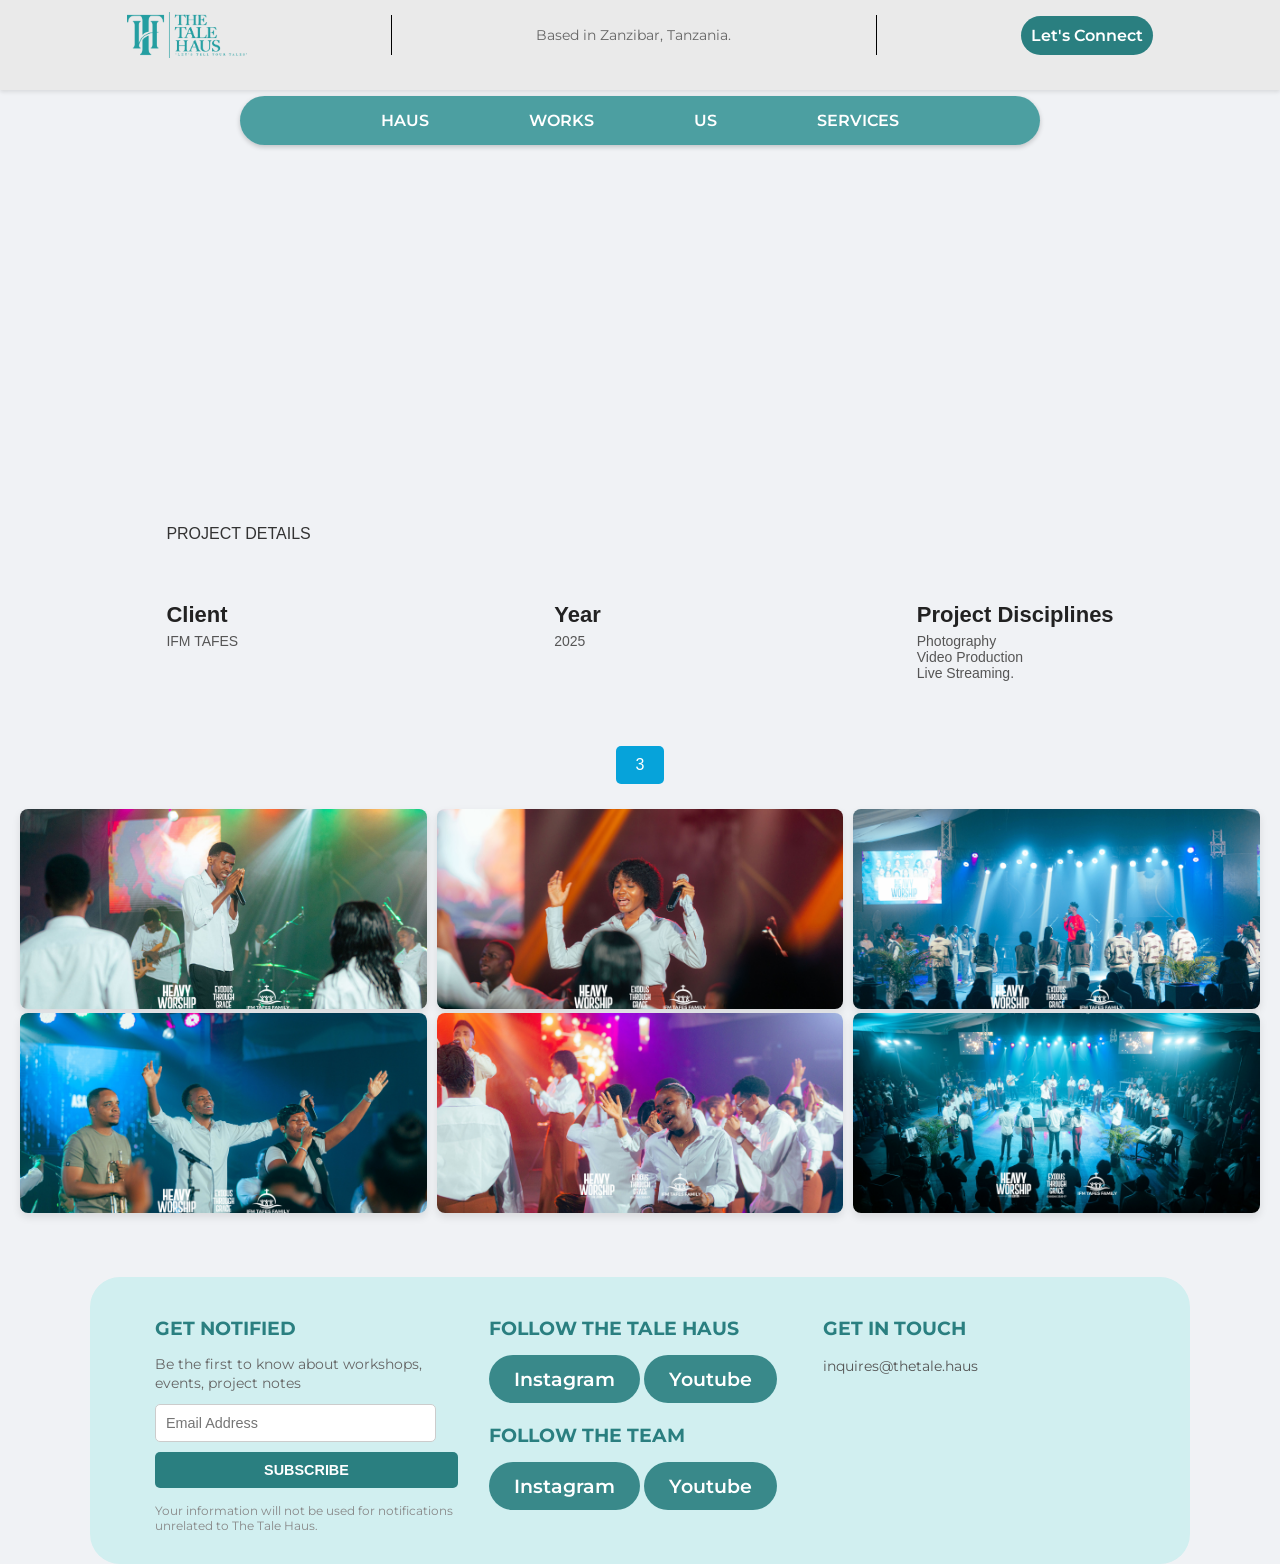
==== ViewProject.html @ adc63288 "Add files via upload" ====
<!DOCTYPE html>
<html lang="en">
<head>
  <meta charset="UTF-8" />
  <meta name="viewport" content="width=device-width, initial-scale=1.0"/>
  <title>Media Showcase Page</title>
  <style>
    * {
      box-sizing: border-box;
    }

    body {
      margin: 0;
      font-family: Arial, sans-serif;
      background: #f4f4f4;
    }

    /* Back button */
  .info:hover {
  background: #2196F3;
  color: white;
}

    /* Video Section */
    .video-section {
      max-width: 1000px;
      margin: 40px auto;
      display: flex;
      flex-direction: column;
      gap: 20px;
      padding: 0 20px;
    }

    .video-wrapper iframe {
      width: 100%;
      height: 315px;
      border: none;
      border-radius: 10px;
    }

    /* Gallery Control Buttons */
    .controls {
      text-align: center;
      margin: 40px 0 20px;
    }

    .controls button {
      background-color: #06A3DA;
      color: white;
      border: none;
      padding: 10px 20px;
      margin: 5px;
      font-size: 16px;
      cursor: pointer;
      border-radius: 5px;
    }

    .controls button:hover {
      background-color: #0482b0;
    }

    /* Gallery */
    .row {
      display: flex;
      flex-wrap: wrap;
      gap: 10px;
      padding: 0 20px 40px;
    }

    .column {
      flex: 25%;
      transition: all 0.5s ease;
    }

    .column img {
      width: 100%;
      height: 200px;
      object-fit: cover;
      border-radius: 8px;
      cursor: pointer;
      box-shadow: 0 4px 8px rgba(0,0,0,0.1);
      transition: transform 0.3s;
    }

    .column img:hover {
      transform: scale(1.03);
    }

    @media (max-width: 768px) {
      .column {
        flex: 50%;
      }
    }

    @media (max-width: 480px) {
      .column {
        flex: 100%;
      }
    }

    /* Lightbox */
    .lightbox {
      display: none;
      position: fixed;
      z-index: 1000;
      left: 0;
      top: 0;
      width: 100%;
      height: 100%;
      background-color: rgba(0, 0, 0, 0.9);
      justify-content: center;
      align-items: center;
    }

    .lightbox img {
      max-width: 90%;
      max-height: 80%;
      border-radius: 10px;
    }

    .lightbox .close {
      position: absolute;
      top: 30px;
      right: 50px;
      font-size: 40px;
      color: white;
      cursor: pointer;
      font-weight: bold;
    }
  </style>
</head>
<body>


</body>
</html>






<!DOCTYPE html>
<html lang="en">
<head>
    <meta charset="UTF-8">
    <meta name="viewport" content="width=device-width, initial-scale=1.0">
    <title>The Tale Haus</title>
    <link href="https://fonts.googleapis.com/css2?family=Poppins&display=swap" rel="stylesheet">
    <link href="https://fonts.googleapis.com/css2?family=Montserrat:wght@400;600;700&display=swap" rel="stylesheet">
    <link rel="stylesheet" href="https://cdnjs.cloudflare.com/ajax/libs/font-awesome/6.0.0-beta3/css/all.min.css">
    <style>
        /* Start: General Body Styles */
        body {
            font-family: 'Montserrat', sans-serif;
            margin: 0;
            background-color: #f0f2f5;
            color: #333;
        }
        /* End: General Body Styles */


        /* Start: Header Section Styles */
        .header {
            display: flex;
            justify-content: space-between;
            align-items: center;
            padding: 15px 6%;
            background-color: #EAEAEA;
            box-shadow: 0 2px 4px rgba(0, 0, 0, 0.1);
            position: relative; /* For menu icon positioning */
            height: 90px;
        }

        .divider {
            height: 40px; /* adjust as needed */
            width: 1px;
            background-color: black;
            margin: 30px 30px;
            padding: 0px;
            margin-bottom: 50px;
        }

        .header-left {
            display: flex;
            align-items: center;
        }

        .logo img { /* Styles for the logo image */
            height: auto;
            width: 170px;
            display: block; /* Helps remove unwanted space below the image */
            padding-left: 50px;
            margin-bottom: 20px;
        }
        /* End: Header Section Styles */

        /* Start: Header Center Info Styles */
        .header-center-info {
            text-align: center;
            font-size: 14px;
            color: #666;
            margin-bottom: 20px;
        }
        /* End: Header Center Info Styles */

        /* Start: Contact Button Styles */
        .contact-button {
            background-color: #2a7f80;
            color: #fff;
            padding: 10px 10px;
            border-radius: 20px;
            text-decoration: none;
            font-weight: 600;
            transition: background-color 0.3s ease;
            margin-bottom: 20px;
            margin-right: 50px;
        }

        .contact-button:hover {
            background-color: #216a6b;
        }
        /* End: Contact Button Styles */

        /* Start: Hamburger Menu Icon Styles */
        .menu-toggle {
            display: none; /* Hidden by default (desktop) */
            font-size: 28px;
            color: #333;
            cursor: pointer;
            position: absolute; /* Position to the top right of the header */
            right: 8%;
            top: 50%;
            transform: translateY(-50%);
            z-index: 21; /* Ensure it's above the navbar toggle */
        }
        /* End: Hamburger Menu Icon Styles */

        /* Start: Main Content Wrapper Styles */
        .main-content {
            padding: 0px 10%;
        }
        /* End: Main Content Wrapper Styles */

        /* Start: Hero Section Styles */
        .hero-section {
            background-image: url('img/TheTaleHaus-6553 copy.JPG');
            background-size: cover;
            background-position: center;
            border-radius: 40px;
            overflow: hidden;
            position: relative;
            margin-bottom: 10px;
            box-shadow: 0 4px 8px rgba(0, 0, 0, 0.1);
            min-height: 75vh;
            display: flex;
            align-items: center;
            justify-content: center;
        }

        .hero-overlay {
            background-color: rgba(0, 0, 0, 0.6);
            padding: 40px;
            color: #fff;
            text-align: center;
            width: 100%;
            min-height: 90vh;
            display: flex;
            flex-direction: column;
            justify-content: center;
            align-items: center;
            box-sizing: border-box;
        }

   /* Start: Hero Content Styles */
        .hero-content {
            width: 100%;
            max-width: 900px;
            
        }

        .hero-content h1 {
            font-size: 4em;
            margin-bottom: 20px;
            line-height: 0.9;
            text-transform: uppercase;
            letter-spacing: 2px;
            font-weight: 350;
            font-family: Austena;
        }

        .hero-content p {
            font-size: 1.1em;
            line-height: 1.6;
            margin-bottom: 30px;
            max-width: 700px;
            margin-left: auto;
            margin-right: auto;
            font-family: Montserrat;
        }

        .hero-button {
            background-color: #2a7f80;
            color: #fff;
            padding: 15px 30px;
            border-radius: 30px;
            text-decoration: none;
            font-weight: 600;
            font-size: 1.1em;
            transition: background-color 0.3s ease;
        }

        .hero-button:hover {
            background-color: #216a6b;
        }
        /* End: Hero Content Styles */
        /* End: Hero Section Styles */

        /* Start: Navbar Styles */
        .navbar {
            background-color: rgba(6, 124, 126, 0.7);
            padding: 15px 0;
            border-radius: 30px;
            position: absolute;
            top: 96px;
            left: 50%;
            transform: translateX(-50%);
            width: 90%;
            max-width: 800px;
            box-shadow: 0 2px 5px rgba(0, 0, 0, 0.2);
            z-index: 20;
            backdrop-filter: blur(3px);
            -webkit-backdrop-filter: blur(3px); /* for Safari support */
            transition: top 0.4s ease-in-out, background-color 0.4s ease-in-out; /* Ongeza hii kwa ajili ya mabadiliko laini */
        }
        
        /* CLASS MPYA KWA AJILI YA NAVBAR ILIYOKWAMA JUU */
        .navbar-fixed {
            position: fixed;
            top: 15px; /* Umbali kutoka juu ya skrini */
            background-color: rgba(6, 124, 126, 0.9);
            backdrop-filter: blur(10px);
            -webkit-backdrop-filter: blur(10px);
        }

        .navbar ul {
            list-style: none;
            padding: 0;
            margin: 0;
            display: flex;
            justify-content: center;
        }

        .navbar ul li {
            margin: 0 20px;
        }

        .navbar ul li a {
            color: #fff;
            text-decoration: none;
            font-weight: 600;
            font-size: 16px;
            padding: 30px 30px;
            transition: color 0.3s ease;
            position: relative;
        }

        .navbar ul li a:hover {
            color: #d1eff0;
        }
        /* End: Navbar Styles */



        /* Start: Latest Project Section Styles */
        .latest-project-section {
            padding: 20px 8%;
            text-align: left;
            margin-left: 27px;
            margin-right: 27px;
        }

        .project-banner-container {
            display: flex; /* Changed to flex to align content */
            flex-direction: column; /* Stack text and button vertically */
            align-items: center; /* Center horizontally */
            justify-content: center; /* Center vertically */
            height: 200px;
            border-radius: 30px;
            overflow: hidden;
            position: relative;
            color: #fff;
            background-image: url('img/TheTaleHaus-19.JPG');
            background-size: cover;
            background-position: center;
            background-repeat: no-repeat;
            text-align: center; /* Center text within the banner */
        }

        .project-banner-content {
            position: relative;
            z-index: 2;
            height: 100%;
            display: flex;
            flex-direction: column; /* Adjusted to column for stacked text and button */
            justify-content: center;
            align-items: center;
            padding: 20px; /* Added padding for content */
            box-sizing: border-box;
            text-align: center;
        }

        .project-banner-text {
            font-size: 2em;
            line-height: 1.2;
            color: #121010;

            margin-bottom: 10px; /* Space between text and button */
        }

        .project-banner-text h2 {
            margin: 0;
            font-size: 0.9em; /* Adjusted font size for "LATEST PROJECT" */
            color: #2a7f80;
        }

        .project-banner-text p {
            margin: 5px 0 0;
            font-size: 0.4em; /* Adjusted font size for description */
            color: #2a7f80;
        }

        .view-button-container {
            position: relative; /* Changed to relative for flow within flexbox */
        }

        .view-button {
            background-color: rgba(42, 127, 128, 0.9);
            color: #fff;
            padding: 12px 25px;
            border-radius: 25px;
            text-decoration: none;
            font-weight: 600;
            font-size: 1.2em;
            transition: background-color 0.3s ease, transform 0.3s ease;
            white-space: nowrap;
            cursor: pointer;
            display: inline-block;
        }

        .view-button:hover {
            background-color: #216a6b;
            transform: scale(1.05);
        }
        /* End: Latest Project Section Styles */

        /* Start: Responsive Adjustments */
        @media (max-width: 1024px) {
            .navbar {
                width: 95%;
            }

            .hero-content h1 {
                font-size: 3em;
            }

            .hero-section {
                height: 400px;
            }

            .project-banner-text {
                font-size: 1.8em;
            }
        }

        @media (max-width: 768px) {
            .header {
                flex-direction: column;
                align-items: center;
                padding-right: 2%; /* Adjust padding for menu icon */
            }

            .header-center-info {
                order: 2;
                margin-bottom: 10px;
            }

            .contact-button {
                order: 3;
            }
            .logo {
                order: 1;
            }
            .logo img { /* Responsive adjustment for logo image */
                height: 40px; /* Smaller logo on mobile */
            }

            /* Show hamburger menu */
            .menu-toggle {
                display: block;
            }

            .navbar {
                /* Hide navbar by default on mobile */
                display: none;
                flex-direction: column;
                position: fixed; /* Keep navbar above everything */
                top: 0;
                left: 0;
                width: 100%;
                height: 100%;
                background-color: rgba(42, 127, 128, 0.95); /* Full overlay */
                border-radius: 0;
                padding: 100px 0 20px 0; /* Top padding to clear header */
                justify-content: flex-start;
                align-items: center;
                transition: transform 0.3s ease-in-out;
                transform: translateX(100%); /* Hide off-screen */
                box-shadow: none;
                overflow-y: auto; /* Scrollable if content is long */
                max-width: none; /* Remove max-width */
            }

            .navbar.open {
                transform: translateX(0); /* Show navbar */
                display: flex; /* Ensure it's displayed as flexbox */
            }

            .navbar ul {
                flex-direction: column;
                width: 100%;
                text-align: center;
            }

            .navbar ul li {
                margin: 15px 0;
            }

            .navbar ul li a {
                font-size: 24px;
                padding: 10px 0;
                display: block; /* Make link a block element to take full width */
            }

            .hero-content h1 {
                font-size: 2.5em;
            }

            .hero-content p {
                font-size: 1em;
            }

            .hero-button {
                display: none;
            }

            .hero-section {
                height: 350px;
            }

            .project-banner-container {
                height: 250px;
            }

            .project-banner-content {
                flex-direction: column;
                justify-content: center;
                align-items: center;
            }

            .view-button {
                font-size: 1em;
                padding: 10px 20px;
            }

            .project-banner-text {
                font-size: 1.5em; /* Adjusted for smaller screens */
            }
        }

        @media (max-width: 768px) {
            .header {
                flex-direction: column;
                text-align: center;
                height: auto;
                padding: 15px 20px;
        }

            .logo img {
                padding-left: 0;
                margin-bottom: 10px;
                width: 140px; /* Punguza ukubwa kwenye simu */
        }

            .divider {
               display: none; /* Optional: ficha divider kwenye simu */
        }
        }

            .hero-content h1 {
                font-size: 2em;
            }

            .hero-button {
                padding: 10px 20px;
                font-size: 1em;
            }

            .hero-section {
                height: 300px;
            }

            .project-banner-container {
                height: 200px;
            }

            .project-banner-text {
                font-size: 1.2em; /* Further adjusted for smaller screens */
            }

            .project-banner-text h2 {
                font-size: 1.2em;
            }

            .project-banner-text p {
                font-size: 0.8em;
            }
        /* End: Responsive Adjustments */

        /* Start: Project Index Section Styles */
        .project-index-section {
            padding: 40px 5%;
            text-align: left;
            background-color: #fff;
            border-radius: 50px;
            margin-top: 30px;
        }

            .project-index-text {
            font-size: 0.9em;
            line-height: 1.2;
            color: #121010;
            margin-bottom: 10px; /* Space between text and button */
            margin-left: 70px;
        }

        .project-index-text h2 {
            margin: 0;
            font-size: 0.9em; /* Adjusted font size for "LATEST PROJECT" */
            color: #2a7f80;
        }

        .project-index-text p {
            margin: 5px 0 0;
            font-size: 0.4em; /* Adjusted font size for description */
            color: #2a7f80;
        }

        .project-index-section h2 {
            font-size: 2em;
            margin-bottom: 10px;
            color: #2a7f80;
        }

        .project-index-section p {
            font-size: 1em;
            color: #2a7f80;
            margin-bottom: 0px;
        }

        .project-table {
            width: 100%;
            max-width: 790px;
            margin: 0 auto;
            border-bottom: 1px solid #ddd;
        }

        .table-header {
            display: grid;
            grid-template-columns: 1fr 3fr;
            padding: 10px 0;
            color: #2a7f80;
            font-weight: 600;
            border-bottom: 2px solid #ddd;
            text-align: left;
        }

        .table-header span:first-child {
            padding-left: 10px;
        }

        .table-row {
            display: grid;
            grid-template-columns: 1fr 3fr;
            padding: 15px 0;
            border-top: 1px solid #eee;
            align-items: center;
        }

        .table-row > div {
            height: 30px;
            background-color: #80cbc4;
            border-radius: 5px;
        }

        .table-row > div:first-child {
            width: 40px;
            margin-left: 10px;
        }

        .view-all-projects-button-wrapper {
            width: 100%;
            text-align: center;
            margin-top: 30px;
        }

        .view-all-button {
            display: inline-block;
            background-color: #fff;
            color: #2a7f80;
            padding: 10px 25px;
            border: 2px solid #2a7f80;
            border-radius: 5px;
            text-decoration: none;
            font-weight: 600;
            transition: background-color 0.3s ease, color 0.3s ease;
        }

        .view-all-button:hover {
            background-color: #2a7f80;
            color: #fff;
        }

        @media (max-width: 600px) {
            .table-header {
                grid-template-columns: 1fr;
                text-align: center;
            }
            .table-header span:first-child {
                padding-left: 0;
            }
            .table-header span {
                display: block;
                padding: 5px 0;
            }
            .table-row {
                grid-template-columns: 1fr;
                text-align: center;
            }
            .table-row > div:first-child {
                width: 50%;
                max-width: 80px;
                margin: 10px auto;
            }
            .table-row > div:nth-child(2) {
                width: 80%;
                margin: 10px auto;
            }
        }
        /* End: Project Index Section Styles */

        /* Start: Services Section Styles */
        .services-section {
            padding: 10px 5%;
            text-align: center;
            background-color: #f0f2f5;
            margin-top: 0px;
        }

        .services-section text {
            font-size: 0.9em;
            line-height: 1.2;
            color: #121010;
            text-shadow: 2px 2px 5px rgba(0, 0, 0, 0.7);
            margin-bottom: 10px; /* Space between text and button */
            margin-left: 70px;
        }

        .services-section h2 {
            margin: 0;
            font-size: 1.6em; /* Adjusted font size for "LATEST PROJECT" */
            color: #2a7f80;
            text-align: left;
        }

        .services-section p {
            margin: 5px 0 0;
            font-size: 0.9em; /* Adjusted font size for description */
            color: #2a7f80;
            text-align: left;
        }

        .services-grid {
            display: grid;
            grid-template-columns: repeat(auto-fit, minmax(300px, 1fr));
            gap: 20px;
            max-width: 1000px;
            margin: 0 10%;
        }

        .service-item {
            background-color: #2a7f80;
            min-height: 180px;
            padding: 20px;
            border-radius: 8px;
            box-shadow: 0 4px 8px rgba(0, 0, 0, 0.1);
            color: #fff;
            text-align: left;
            display: flex;
            flex-direction: column;
            justify-content: flex-start;
            align-items: center;
        }

        .service-item h3 {
            font-size: 1.5em;
            margin-top: 0;
            margin-bottom: 10px;
            font-weight: 600;
        }

        .service-item p {
            font-size: 0.95em;
            line-height: 1.6;
            color: #f0f2f5;
            margin-bottom: 0;
        }

        @media (max-width: 768px) {
            .services-grid {
                grid-template-columns: 1fr;
            }
        }
        /* End: Services Section Styles */

        /* Start: About Us Section Styles */
        .about-us-section {
            padding: 5px 5%;
            background-color: #fff;
            border-radius: 30px;
            display: flex;
            flex-direction: column;
            align-items: center;
        }

        .about-us-content {
            max-width: 1000px;
            text-align: left;
            margin-bottom: 20px;
        }

        .about-us-content h2 {
            font-size: 1.6em;
            color: #2a7f80;
            margin-bottom: 0px;
            font-weight: 600;
        }

        .about-us-content p {
            font-size: 1em;
            line-height: 1.8;
            color: #333;
            margin-bottom: 15px;
        }

        .about-us-content p:last-child {
            margin-bottom: 0;
            font-weight: 600;
        }
        /* End: About Us Section Styles */

        /* Start: Footer Call-to-Action Section Styles */
       .footer-cta-section {
            background-color: #d1eff0;
            padding: 20px 5%;
            width: 100%;
            height: fit-content;
            max-width: 1100px;
            border-radius: 30px;
            display: grid;
            grid-template-columns: repeat(auto-fit, minmax(280px, 1fr));
            gap: 30px;
            box-sizing: border-box;
            text-align: left;
            margin: 20px auto 0 auto;
            justify-content: center;
}
        .footer-column {
            color: #333;
            margin-left: 1px;
        }

        .footer-column h3 {
            font-size: 1.2em;
            color: #2a7f80;
            margin-bottom: 15px;
            font-weight: 700;
            text-transform: uppercase;
        }

        .footer-column p {
            font-size: 0.9em;
            line-height: 1.6;
            margin-bottom: 10px;
            color: #555;
        }

        .footer-column p.small-text {
            font-size: 0.85em;
            line-height: 1.4;
            color: #666;
        }

        .footer-column p.tiny-text {
            font-size: 0.75em;
            line-height: 1.3;
            color: #888;
            margin-top: 15px;
        }

        .footer-column input[type="email"] {
            width: calc(100% - 22px);
            padding: 10px;
            margin-bottom: 10px;
            border: 1px solid #ccc;
            border-radius: 5px;
            font-size: 0.9em;
        }

        .footer-column button {
            background-color: #2a7f80;
            color: #fff;
            padding: 10px 20px;
            border: none;
            border-radius: 5px;
            cursor: pointer;
            font-size: 0.9em;
            font-weight: 600;
            transition: background-color 0.3s ease;
            width: 100%;
        }

        .footer-column button:hover {
            background-color: #216a6b;
        }

        @media (max-width: 768px) {
            .footer-cta-section {
                grid-template-columns: 1fr;
                padding: 30px 5%;
            }

            .footer-column {
                margin-bottom: 30px;
            }

            .footer-column:last-child {
                margin-bottom: 0;
            }
        }
        /* End: Footer Call-to-Action Section Styles */

        /* project details*/

        .project-details {
   /* same as your image background */
  padding: 20px 13%;
  font-family: Arial, sans-serif;
  color: #222;
}

.project-details h3 {
  font-size: 16px;
  font-weight: normal;
  text-transform: uppercase;
  margin-bottom: 30px;
  color: #333;
}

.details-grid {
  display: flex;
  flex-wrap: wrap;
  gap: 40px;
  justify-content: space-between;
}

.detail-item h4 {
  font-size: 22px;
  margin-bottom: 5px;
  font-weight: bold;
}

.detail-item p {
  margin: 0;
  font-size: 14px;
  color: #555;
}
    </style>
</head>
<body>
    <header class="header">
        <div class="header-left">
            <div class="logo">
                <img src="logo/Logo.png" alt="The Tale Haus Logo">
            </div>
        </div>

        <div class="divider"></div>

        <div class="header-center-info">
            Based in Zanzibar, Tanzania.
        </div>

        <div class="divider"></div>

        <a href="SignUp.html" target="_blank" class="contact-button">Let's Connect</a>
        <div class="menu-toggle" id="menuToggle">
            <i class="fas fa-bars"></i>
        </div>
    </header>

    <nav class="navbar" id="navbar">
        <ul>
            <li><a href="Index.html">HAUS</a></li>
            <li><a href="Works.html">WORKS</a></li>
            <li><a href="Us.html">US</a></li>
            <li><a href="Services.html">SERVICES</a></li>
        </ul>
    </nav>

  <!-- Video Section -->
  <div class="video-section">
    <div class="video-wrapper">
      <iframe src="https://www.youtube.com/embed/ECBOORheM8Y" allowfullscreen></iframe>
    </div>
  </div>


  <div class="project-details">
  <h3>Project Details</h3>
  <div class="details-grid">
    <div class="detail-item">
      <h4>Client</h4>
      <p>IFM TAFES</p>
    </div>
    <div class="detail-item">
      <h4>Year</h4>
      <p>2025</p>
    </div>
    <div class="detail-item">
      <h4>Project Disciplines</h4>
      <p>Photography</p>
      <p>Video Production</p>
      <p>Live Streaming.</p>
    </div>
  </div>
</div>


  <!-- Control Buttons -->
  <div class="controls">
    <button onclick="setColumns(4)">3</button>
  </div>

  <!-- Image Gallery -->
  <div class="row">
    <div class="column">
      <img src="img/tefs/TheTaleHaus-1-6.JPG" onclick="openLightbox(this)">
      <img src="img/tefs/TheTaleHaus-24-2.JPG" onclick="openLightbox(this)">
    </div>
    <div class="column">
      <img src="img/tefs/TheTaleHaus-6-2 (1).JPG" onclick="openLightbox(this)">
      <img src="img/tefs/TheTaleHaus-6635.JPG" onclick="openLightbox(this)">
    </div>
    <div class="column">
      <img src="img/tefs/TheTaleHaus-6947.JPG" onclick="openLightbox(this)">
      <img src="img/tefs/TheTaleHaus--3.JPG" onclick="openLightbox(this)">
    </div>
  </div>

  <!-- Lightbox -->
  <div class="lightbox" id="lightbox" onclick="closeLightbox()">
    <span class="close">&times;</span>
    <img id="lightbox-img" src="" alt="Expanded image">
  </div>

  <script>
    function setColumns(n) {
      const columns = document.getElementsByClassName('column');
      for (let i = 0; i < columns.length; i++) {
        columns[i].style.flex = (100 / n) + '%';
      }
    }

    function openLightbox(img) {
      document.getElementById('lightbox-img').src = img.src;
      document.getElementById('lightbox').style.display = 'flex';
    }

    function closeLightbox() {
      document.getElementById('lightbox').style.display = 'none';
    }
  </script>

    <!--
    <div class="main-content">
        <section class="hero-section">
            <div class="hero-overlay">
                <div class="hero-content">
                    <h1 class="hero-content h1" style="font-size: 40px;">INTEGRATED<br>MEDIA SOLUTIONS</h1>
                    <p class="hero-content p">At The Tale Haus, We specialise in Live Streaming, Live Video Production, social media management, and content creation services. Our team is dedicated to helping our clients achieve their goals with top-notch quality and creativity.</p>
                    <a href="SignUp.html" target="_blank" class="hero-button">Let's Connect</a>
                </div>
            </div>
        </section>
    </div>

    <div>
        <section class="latest-project-section">
                <div class="project-banner-text">
                    <h2>LATEST PROJECT</h2>
                    <p>Dive into the latest project from The Tale Haus™ team</p>
                </div>
            <div class="project-banner-container">
                <div class="view-button-container">
                    <a href="https://thetalehaus79.pixieset.com/heavyworship2025/" target="_blank" class="view-button">VIEW</a>
                </div>
            </div>
        </section>
    </div>
    <section class="project-index-section">
        <div class="project-index-text">
            <h2>Project Index</h2>
        <p>Some of our favorite projects that we've curated at The Tale Haus™</p>
        </div>
        
        <div class="project-table">
            <div class="table-header">
                <span>ID</span>
                <span>Project</span>
            </div>
            </div>

        <section class="latest-project-section">
            <div class="project-banner-container">
                <div class="view-button-container">
                    <a href="https://thetalehaus79.pixieset.com/heavyworship2025/" target="_blank" class="view-button">VIEW</a>
                </div>
            </div>
        </section>

        <section class="latest-project-section">
            <div class="project-banner-container">
                <div class="view-button-container">
                    <a href="https://thetalehaus79.pixieset.com/archfamsconstructionatmakunduchisite/" target="_blank" class="view-button">VIEW</a>
                </div>
            </div>
        </section>

        <section class="latest-project-section">
            <div class="project-banner-container">
                <div class="view-button-container">
                    <a href="https://thetalehaus79.pixieset.com/rosesbirthdaywithfamily/" target="_blank" class="view-button">VIEW</a>
                </div>
            </div>
        </section>

        <section class="latest-project-section">
            <div class="project-banner-container">
                <div class="view-button-container">
                    <a href="https://thetalehaus79.pixieset.com/las-2025/" target="_blank" class="view-button">VIEW</a>
                </div>
            </div>
        </section>
        <div class="view-all-projects-button-wrapper">
            <a href="All-Project.html" class="view-all-button">View All Projects</a>
        </div>
    </section>
    <section class="services-section">
        <div class="services-section text">
            <h2>SERVICES</h2>
            <p>Dive into the services offered by The Tale Haus™ team</p>
        </div>
        
        <div class="services-grid">
            <div class="service-item">
                <h3>LIVE STREAMING</h3>
                <p>Live Streaming.</p>
            </div>
            <div class="service-item">
                <h3>VIDEO PRODUCTION</h3>
                <p>Video Production.</p>
            </div>
            <div class="service-item">
                <h3>SOCIAL MEDIA MANAGEMENT</h3>
                <p>Social Media Management.</p>
            </div>
            <div class="service-item">
                <h3>CONTENT CREATION</h3>
                <p>Content Creation.</p>
            </div>
            <div class="service-item">
                <h3>PHOTOGRAPHY</h3>
                <p>Photography.</p>
            </div>
            <div class="service-item">
                <h3>GRAPHICS DESIGN</h3>
                <p>Graphic Design.</p>
            </div>

            <div class="service-item">
                <h3>WEB DESIGNING</h3>
                <p>web- design.</p>
            </div>

            <div class="service-item">
                <h3>WEB DEVELOPMENT</h3>
                <p>web- development.</p>
            </div>
        </div>
    </section>
    <section class="about-us-section">
        <div class="about-us-content">
            <h2>ABOUT US</h2>
            <p>The Tale Haus™ is a bespoke creative-focused agency that lives, creates, and pushes boundaries at the intersection of content production and brand strategy. Our expertise lies in campaign and brand development, collaborating with clients in a variety of capacities relating to creative direction for commercial campaigns, photo & video, and overall brand or rebrand strategies. Whether up-and-coming or a household name, we work with our clients to get to the core of "what message they want to share", "why it matters" and how to translate and elevate these narratives through premium photo and video. It's about connection, and more importantly, connecting in a way that positively impacts and inspires.</p>
            <p>At The Tale Haus™, all our projects and goals boil down to one thing.</p>
        </div>
    </section>
    -->

    <section>
        <div class="footer-cta-section">
            <div class="footer-column">
                <h3>GET NOTIFIED</h3>
                <p class="small-text">Be the first to know about workshops, events, project notes</p>
                <input type="email" placeholder="Email Address">
                <button>SUBSCRIBE</button>
                <p class="tiny-text">Your information will not be used for notifications unrelated to The Tale Haus.</p>
            </div>
            <div class="footer-column">
                <h3>FOLLOW THE TALE HAUS</h3>
                <a href="https://www.instagram.com/worshipresourcestanzania/" class="view-button">Instagram</a>
                <a href="https://www.youtube.com/@WorshipResourcesTanzania" class="view-button">Youtube</a>

                <h3>FOLLOW THE TEAM</h3>
                <a href="https://www.instagram.com/worshipresourcestanzania/" class="view-button">Instagram</a>
                <a href="https://www.youtube.com/@WorshipResourcesTanzania" class="view-button">Youtube</a>
            </div>
            <div class="footer-column">
                <h3>GET IN TOUCH</h3>
                <p>inquires@thetale.haus</p>
            </div>
        </div>
    </section>

    <script>
        document.addEventListener('DOMContentLoaded', function() {
            // Hamburger menu logic
            const menuToggle = document.getElementById('menuToggle');
            const navbar = document.getElementById('navbar');
            
            menuToggle.addEventListener('click', function() {
                navbar.classList.toggle('open');
                menuToggle.querySelector('i').classList.toggle('fa-bars');
                menuToggle.querySelector('i').classList.toggle('fa-times');
            });

            // Close navbar when a link is clicked (optional, but good for UX)
            const navLinks = document.querySelectorAll('.navbar ul li a');
            navLinks.forEach(link => {
                link.addEventListener('click', function() {
                    if (navbar.classList.contains('open')) {
                        navbar.classList.remove('open');
                        menuToggle.querySelector('i').classList.remove('fa-times');
                        menuToggle.querySelector('i').classList.add('fa-bars');
                    }
                });
            });

            // === START: NEW CODE FOR STICKY NAVBAR ===
            const header = document.querySelector('.header');
            // The point where the navbar becomes sticky (header height + a little buffer)
            const stickyPoint = header.offsetHeight + 20; 

            window.addEventListener('scroll', function() {
                // Only apply this logic on large screens (wider than 768px)
                if (window.innerWidth > 768) {
                    if (window.scrollY > stickyPoint) {
                        navbar.classList.add('navbar-fixed');
                    } else {
                        navbar.classList.remove('navbar-fixed');
                    }
                }
            });

            // This helps reset the style if the window is resized to a smaller view
            window.addEventListener('resize', function() {
                if (window.innerWidth <= 768) {
                    navbar.classList.remove('navbar-fixed');
                }
            });
            // === END: NEW CODE FOR STICKY NAVBAR ===

        });
    </script>
</body>
</html>
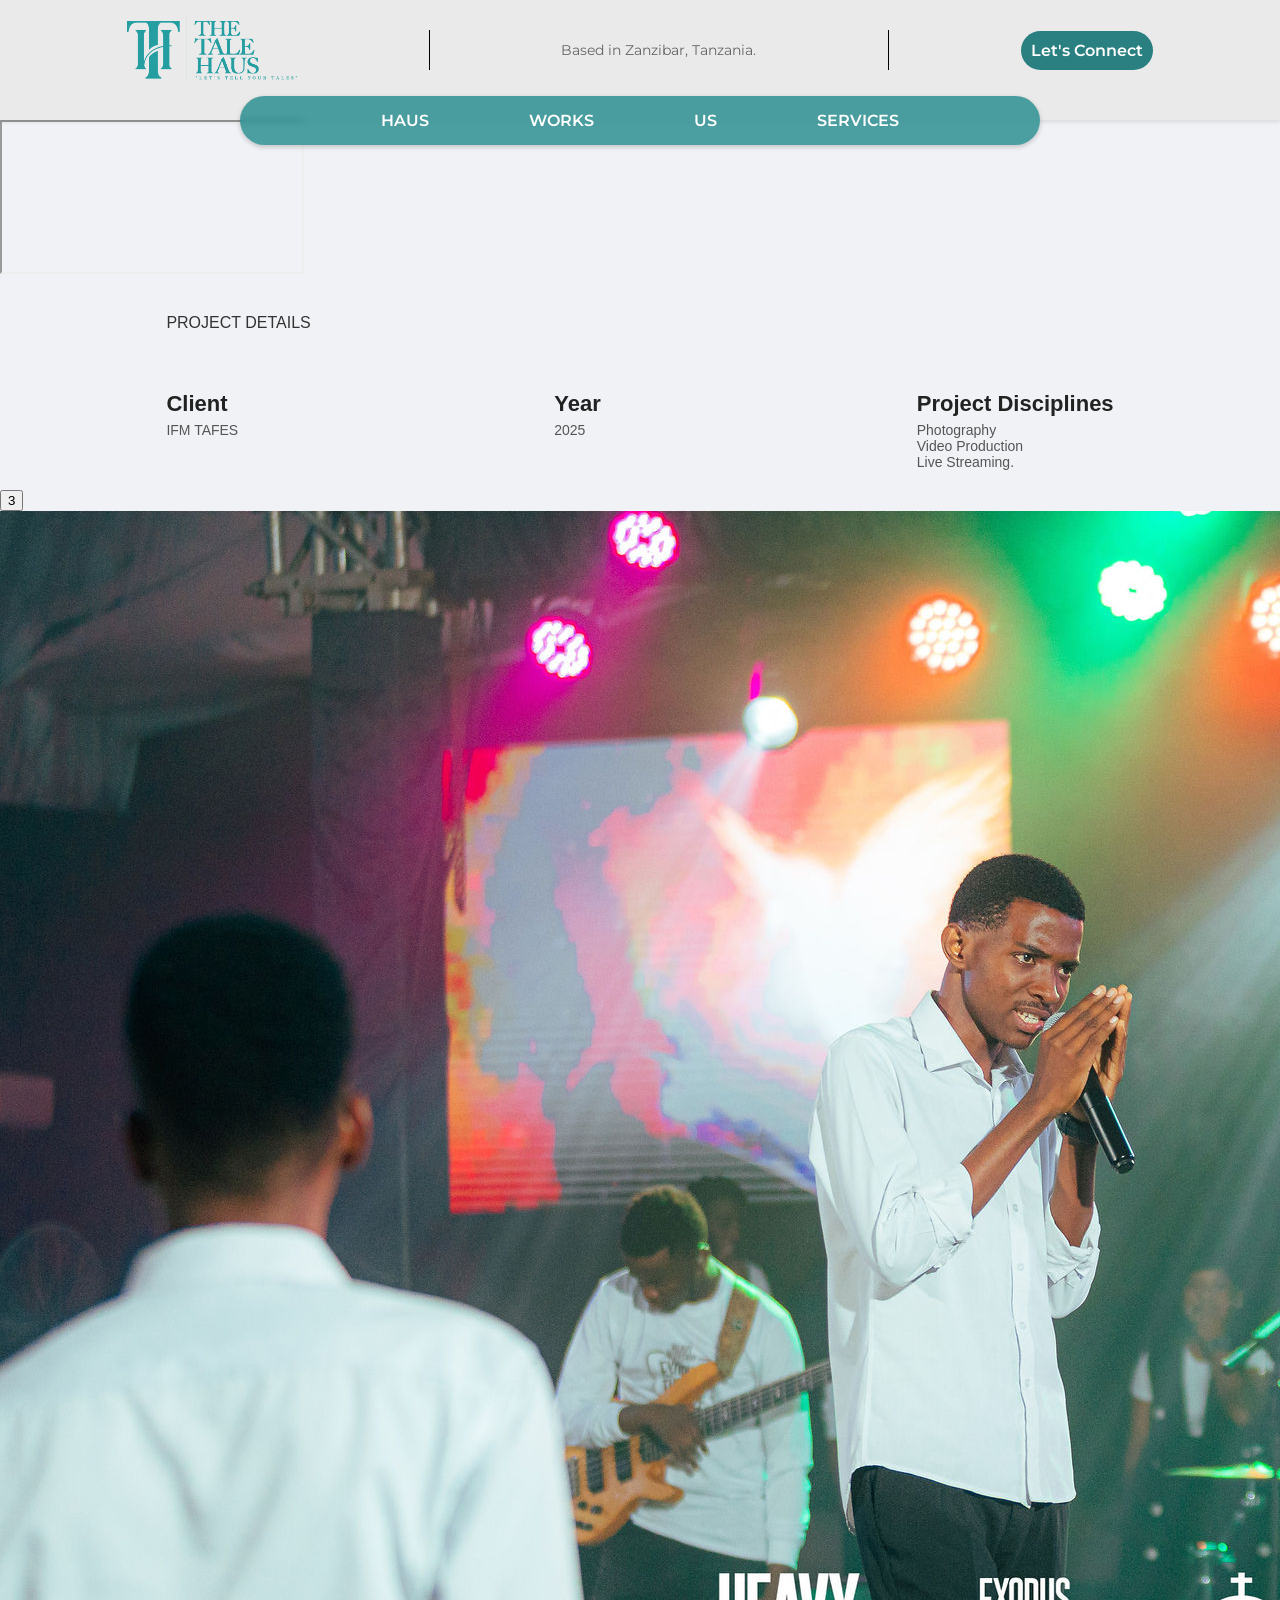
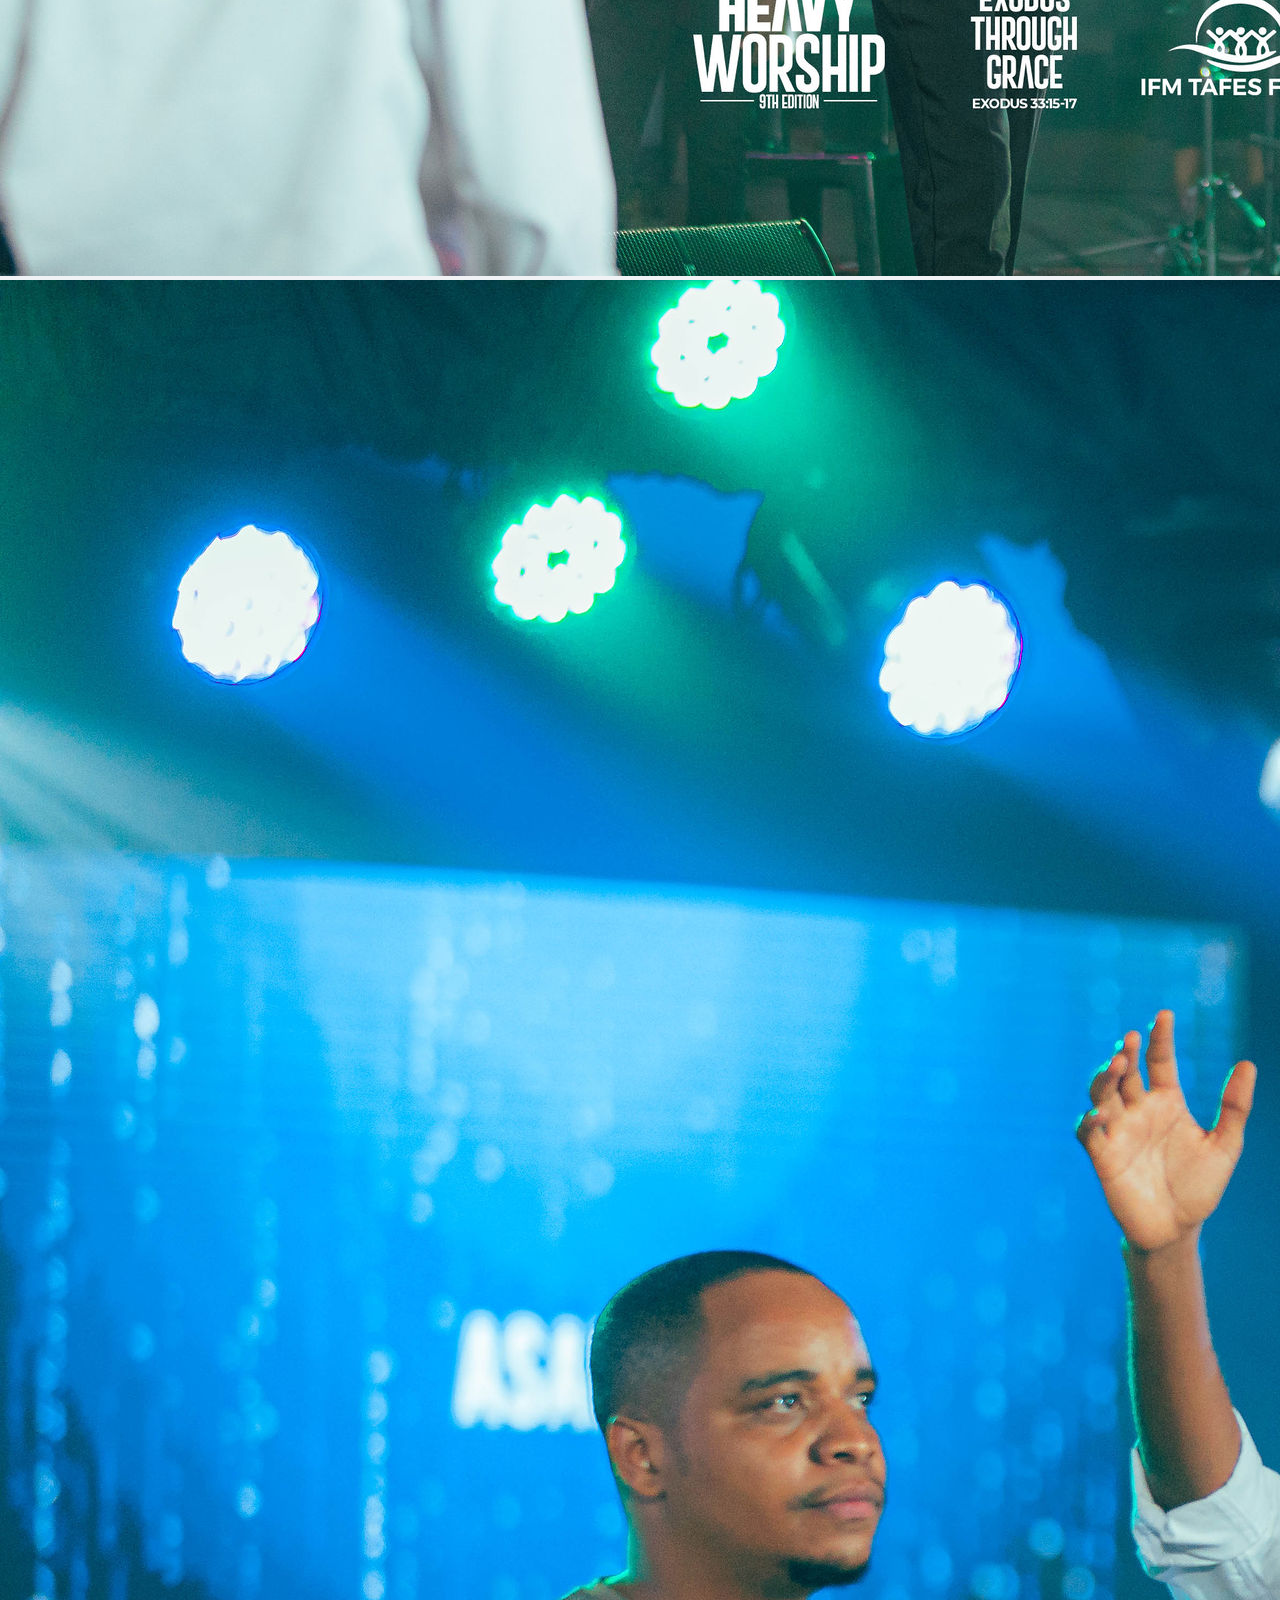
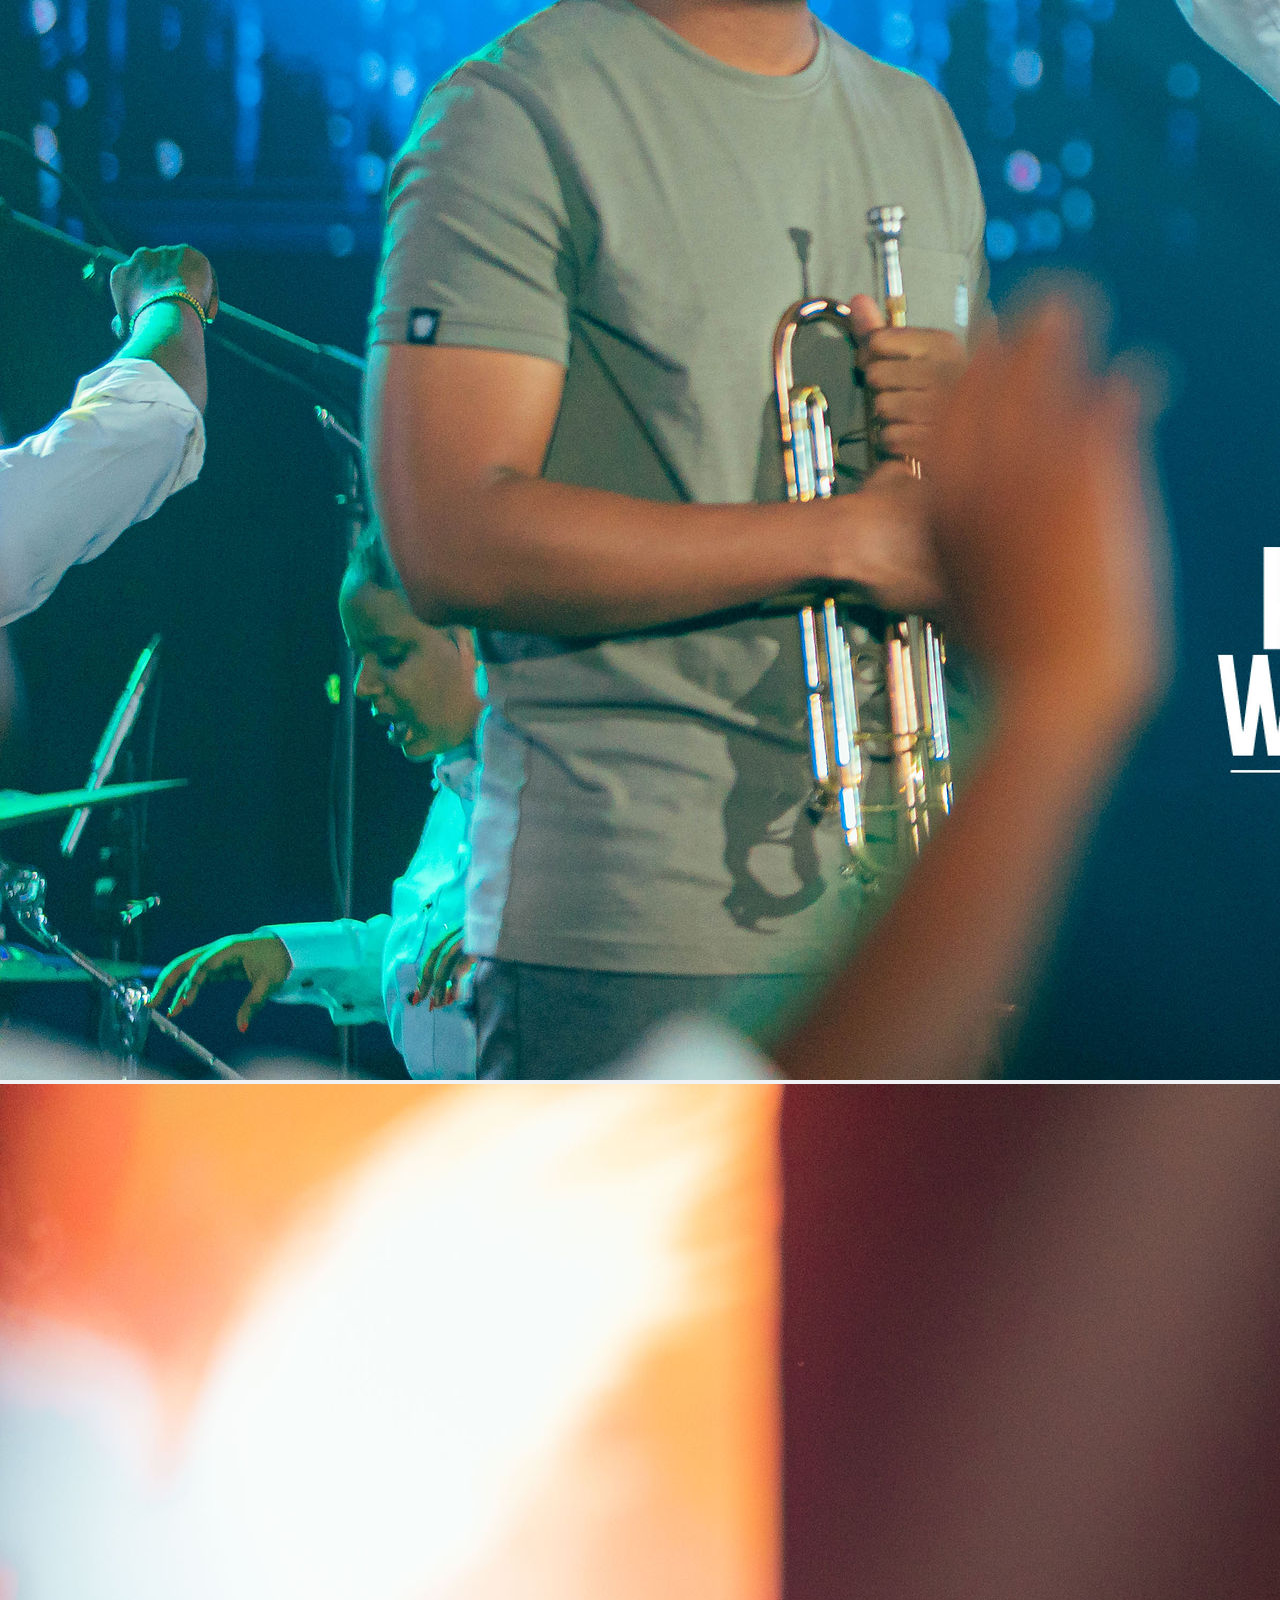
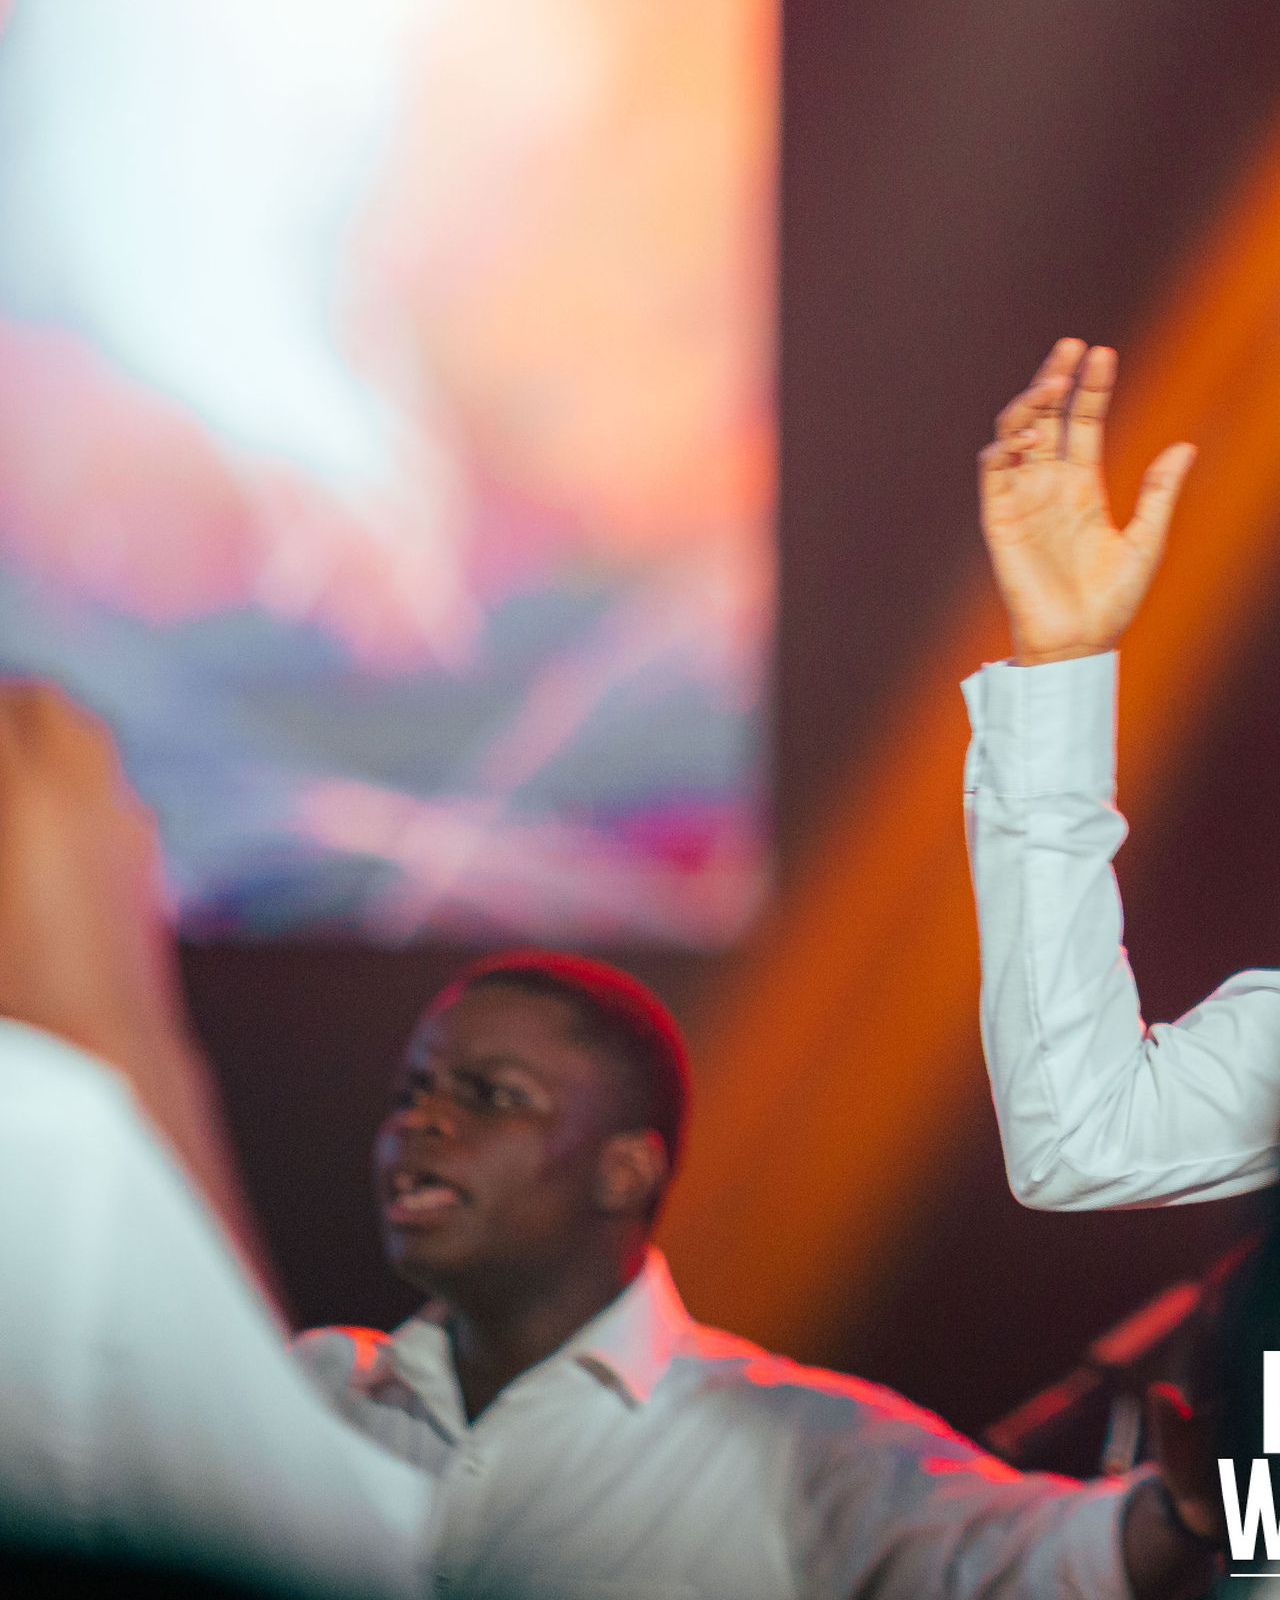
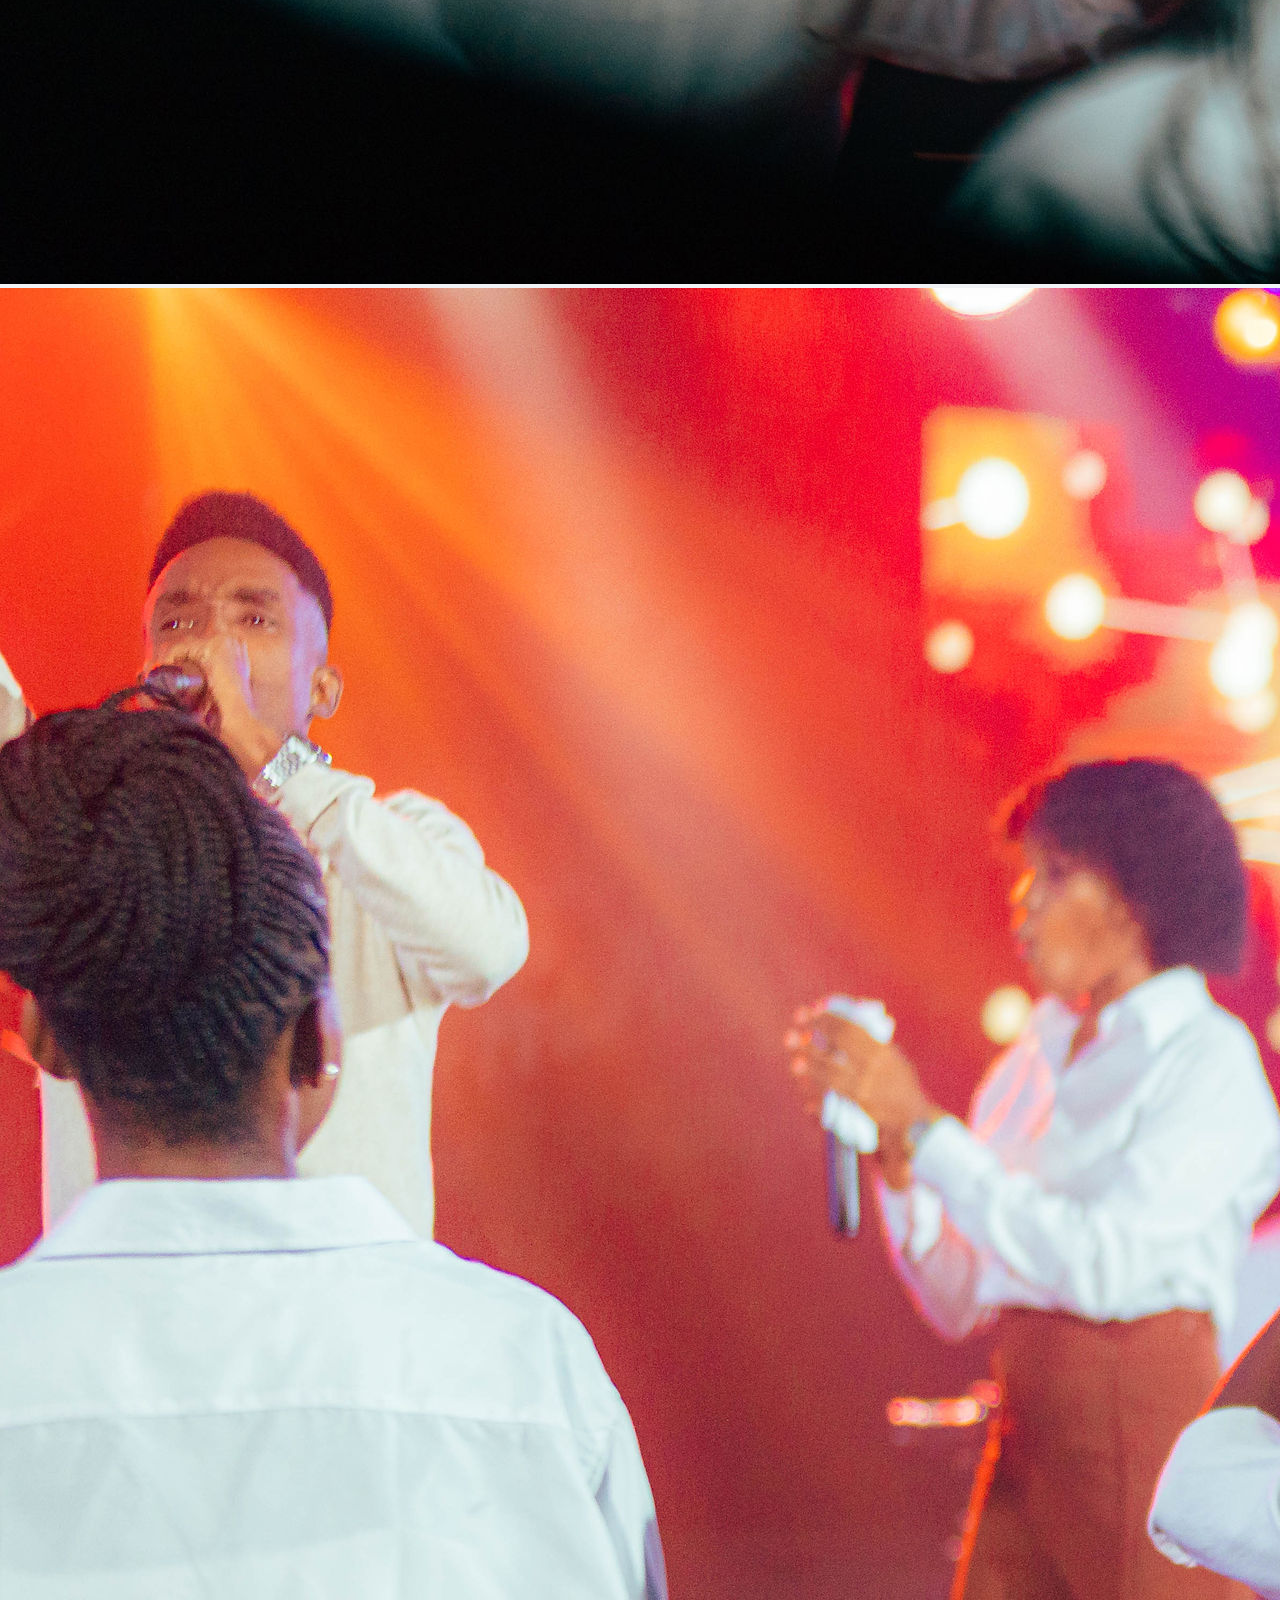
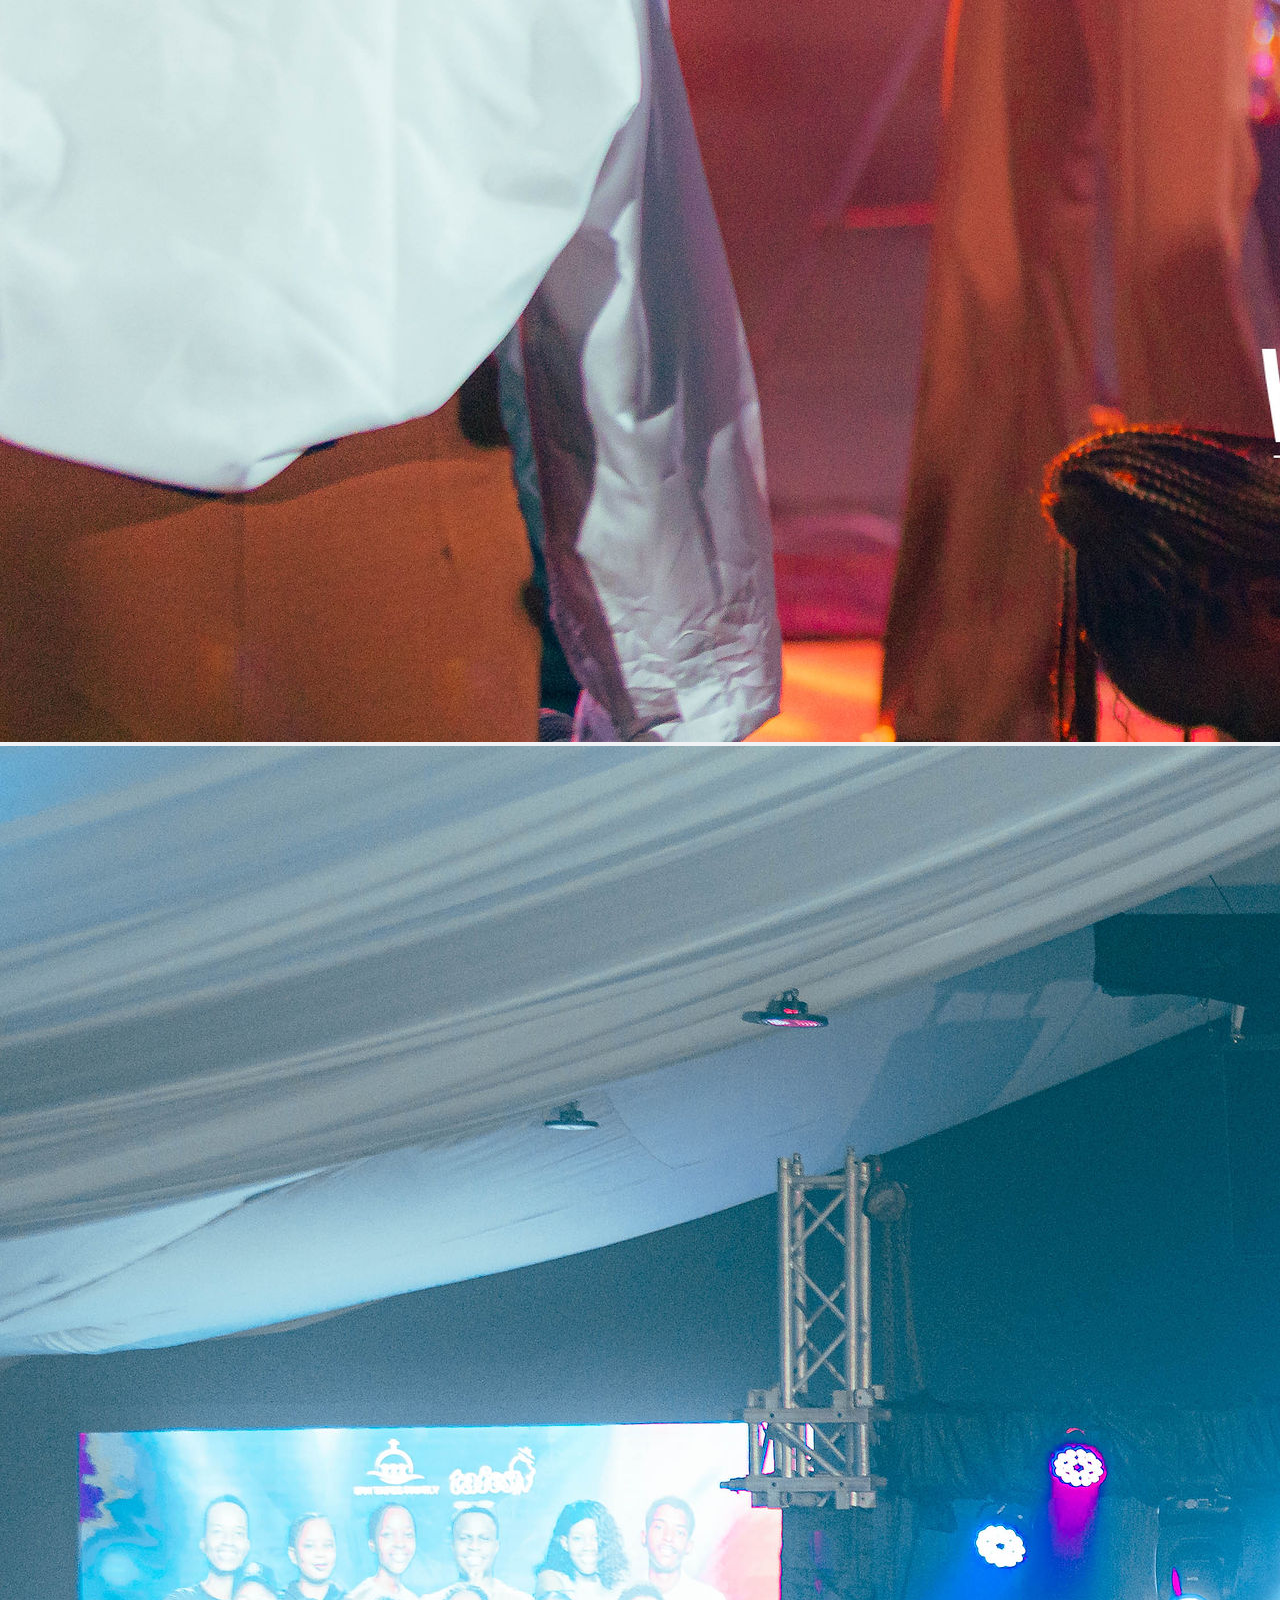
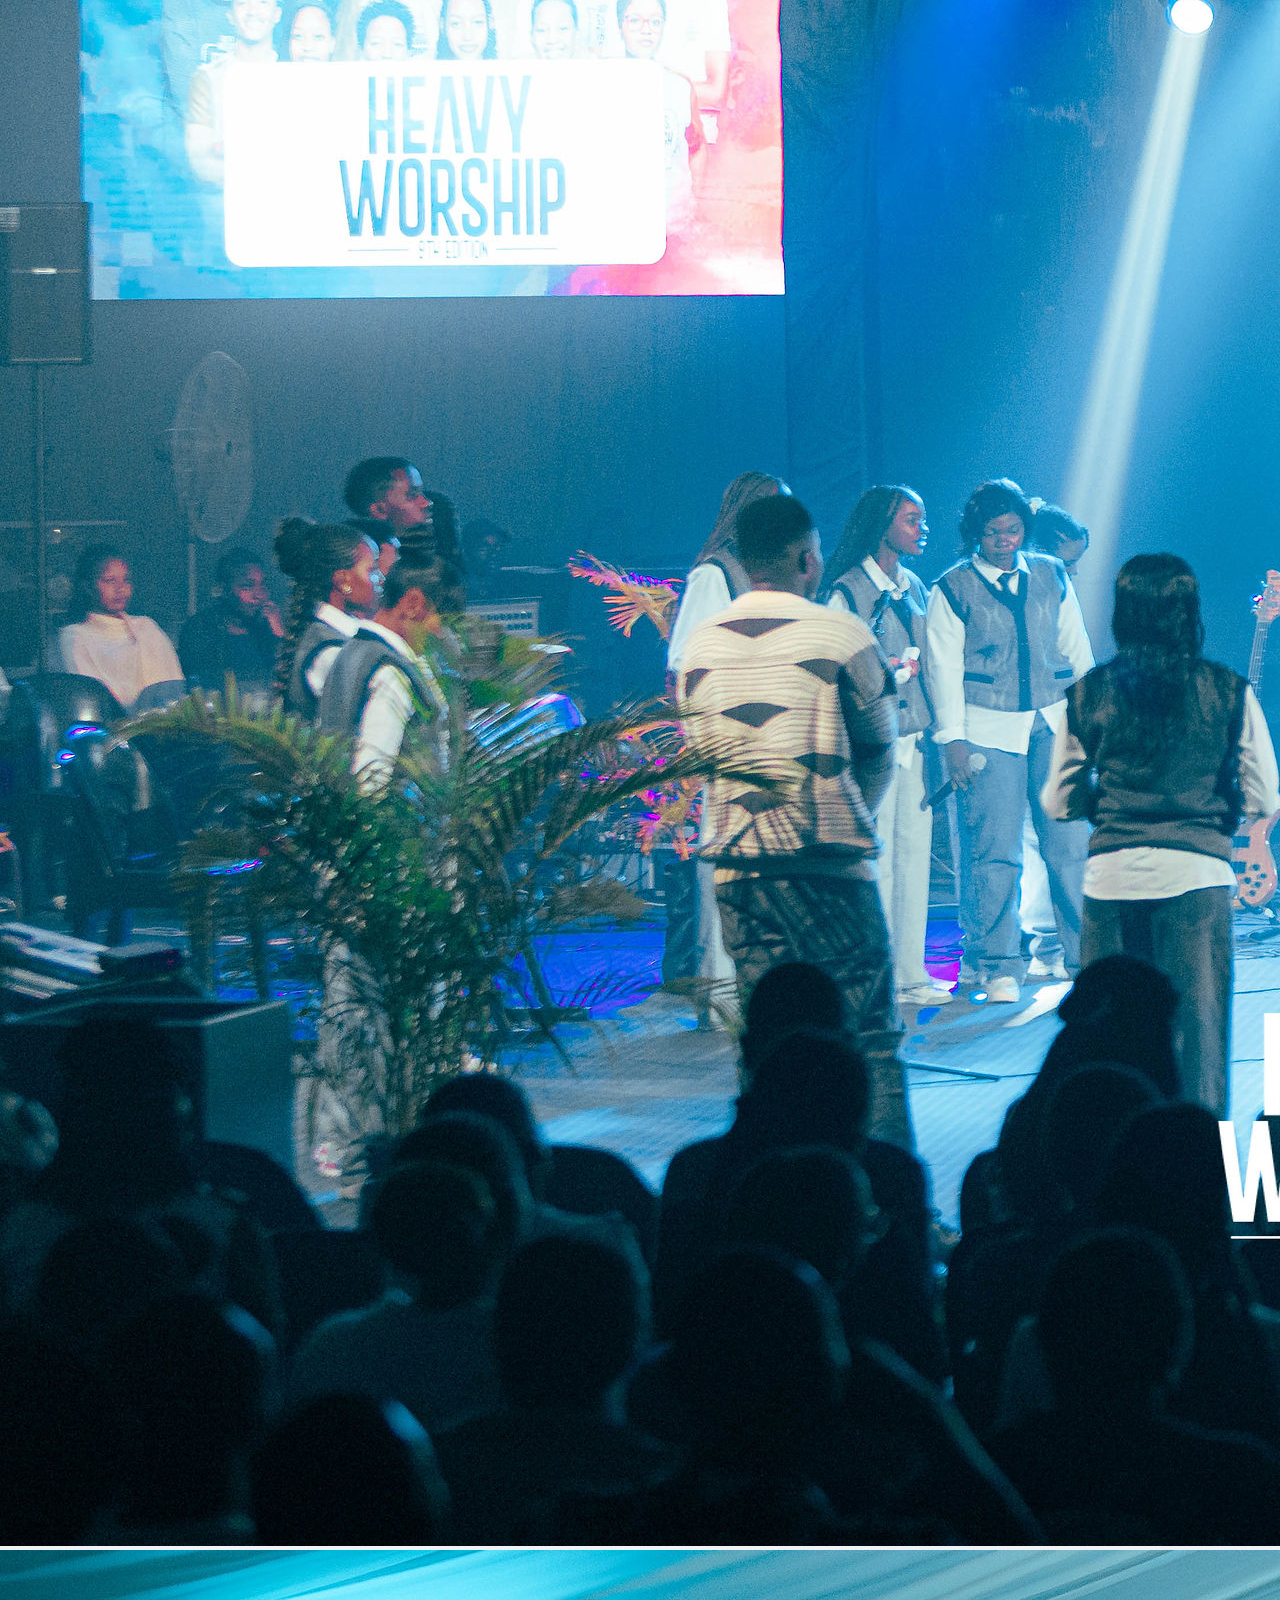
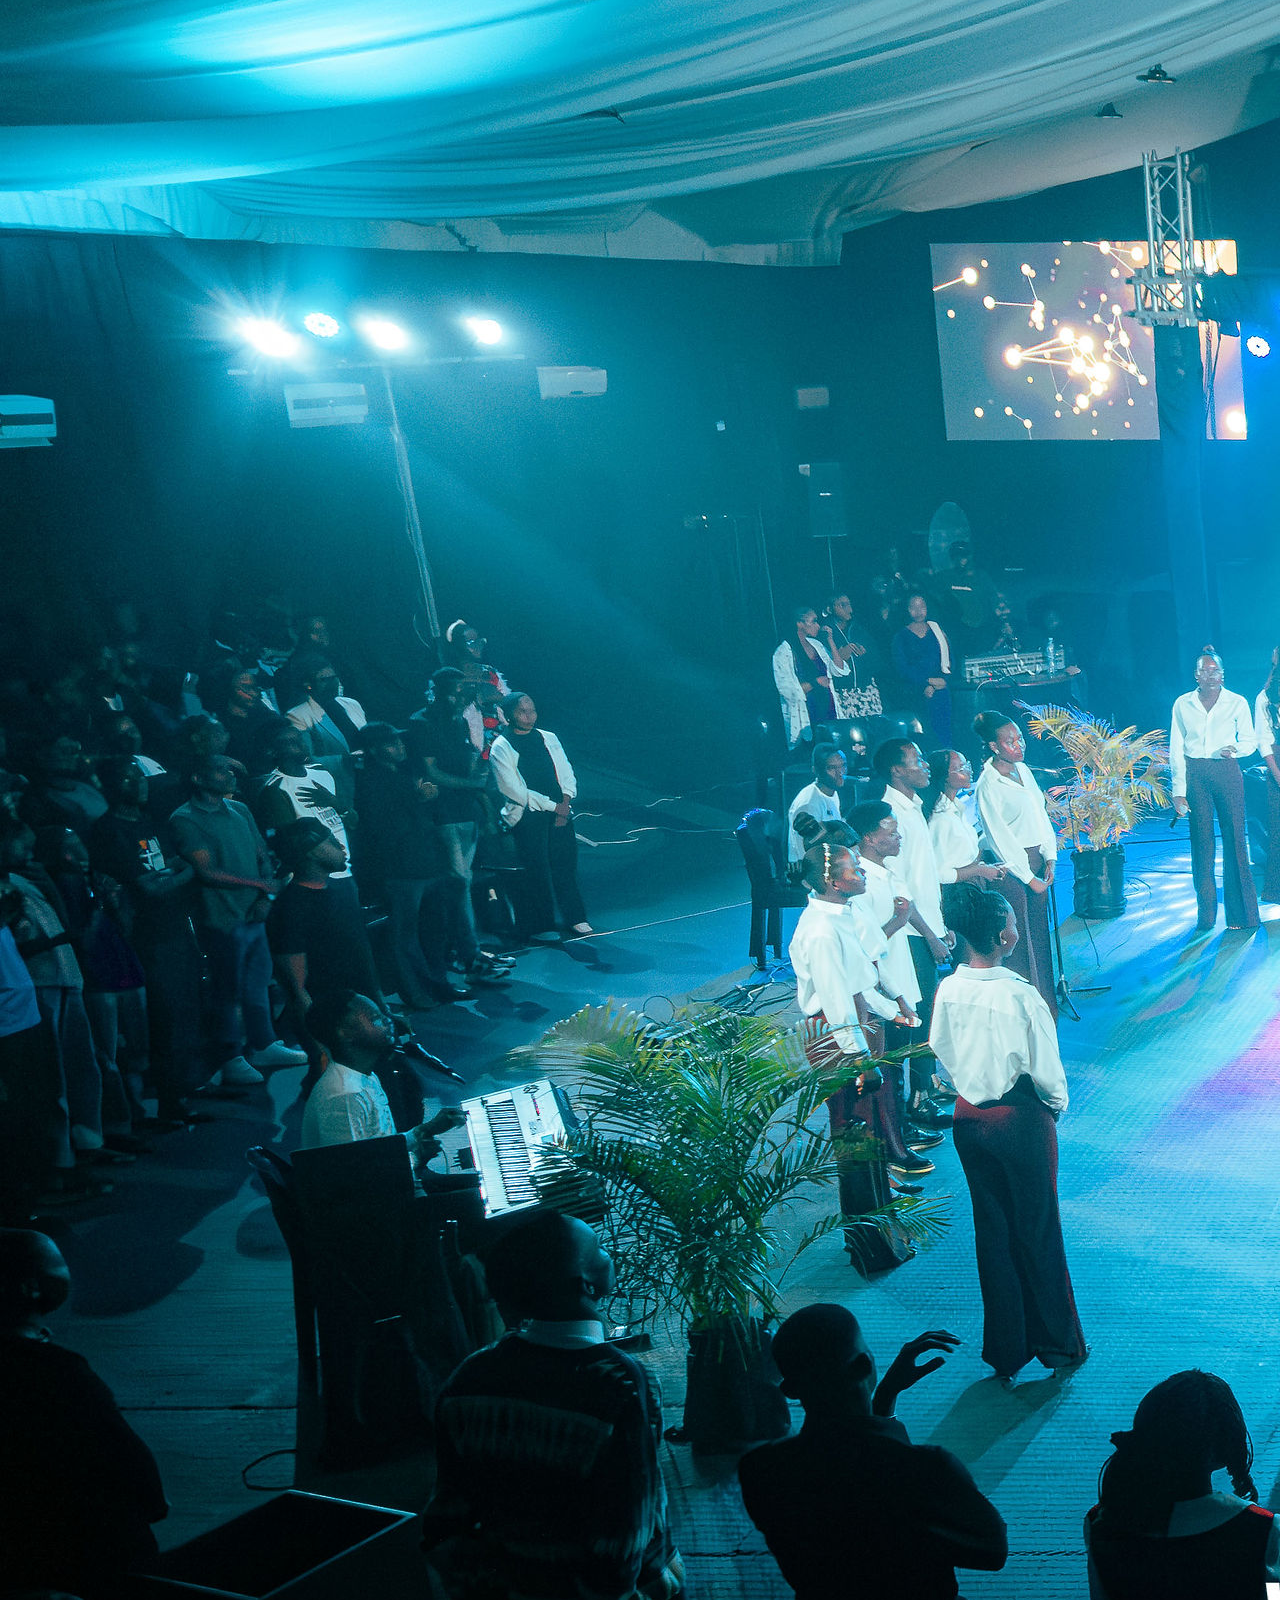
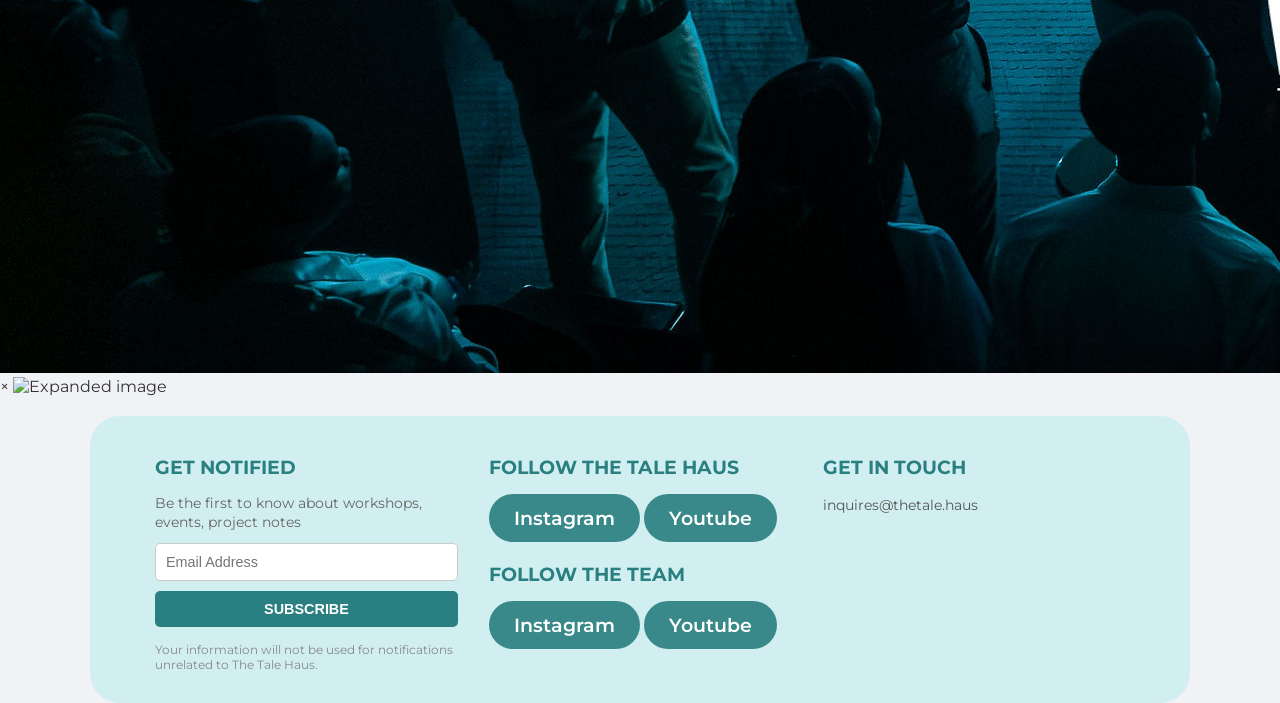
==== commit 4e69e69f: "Update print statement from 'Hello' to 'Goodbye'" ====
--- a/ViewProject.html
+++ b/ViewProject.html
@@ -1,144 +1,3 @@
-<!DOCTYPE html>
-<html lang="en">
-<head>
-  <meta charset="UTF-8" />
-  <meta name="viewport" content="width=device-width, initial-scale=1.0"/>
-  <title>Media Showcase Page</title>
-  <style>
-    * {
-      box-sizing: border-box;
-    }
-
-    body {
-      margin: 0;
-      font-family: Arial, sans-serif;
-      background: #f4f4f4;
-    }
-
-    /* Back button */
-  .info:hover {
-  background: #2196F3;
-  color: white;
-}
-
-    /* Video Section */
-    .video-section {
-      max-width: 1000px;
-      margin: 40px auto;
-      display: flex;
-      flex-direction: column;
-      gap: 20px;
-      padding: 0 20px;
-    }
-
-    .video-wrapper iframe {
-      width: 100%;
-      height: 315px;
-      border: none;
-      border-radius: 10px;
-    }
-
-    /* Gallery Control Buttons */
-    .controls {
-      text-align: center;
-      margin: 40px 0 20px;
-    }
-
-    .controls button {
-      background-color: #06A3DA;
-      color: white;
-      border: none;
-      padding: 10px 20px;
-      margin: 5px;
-      font-size: 16px;
-      cursor: pointer;
-      border-radius: 5px;
-    }
-
-    .controls button:hover {
-      background-color: #0482b0;
-    }
-
-    /* Gallery */
-    .row {
-      display: flex;
-      flex-wrap: wrap;
-      gap: 10px;
-      padding: 0 20px 40px;
-    }
-
-    .column {
-      flex: 25%;
-      transition: all 0.5s ease;
-    }
-
-    .column img {
-      width: 100%;
-      height: 200px;
-      object-fit: cover;
-      border-radius: 8px;
-      cursor: pointer;
-      box-shadow: 0 4px 8px rgba(0,0,0,0.1);
-      transition: transform 0.3s;
-    }
-
-    .column img:hover {
-      transform: scale(1.03);
-    }
-
-    @media (max-width: 768px) {
-      .column {
-        flex: 50%;
-      }
-    }
-
-    @media (max-width: 480px) {
-      .column {
-        flex: 100%;
-      }
-    }
-
-    /* Lightbox */
-    .lightbox {
-      display: none;
-      position: fixed;
-      z-index: 1000;
-      left: 0;
-      top: 0;
-      width: 100%;
-      height: 100%;
-      background-color: rgba(0, 0, 0, 0.9);
-      justify-content: center;
-      align-items: center;
-    }
-
-    .lightbox img {
-      max-width: 90%;
-      max-height: 80%;
-      border-radius: 10px;
-    }
-
-    .lightbox .close {
-      position: absolute;
-      top: 30px;
-      right: 50px;
-      font-size: 40px;
-      color: white;
-      cursor: pointer;
-      font-weight: bold;
-    }
-  </style>
-</head>
-<body>
-
-
-</body>
-</html>
-
-
-
-
-
 
 <!DOCTYPE html>
 <html lang="en">
@@ -1304,4 +1163,4 @@
         });
     </script>
 </body>
-</html>+</html>
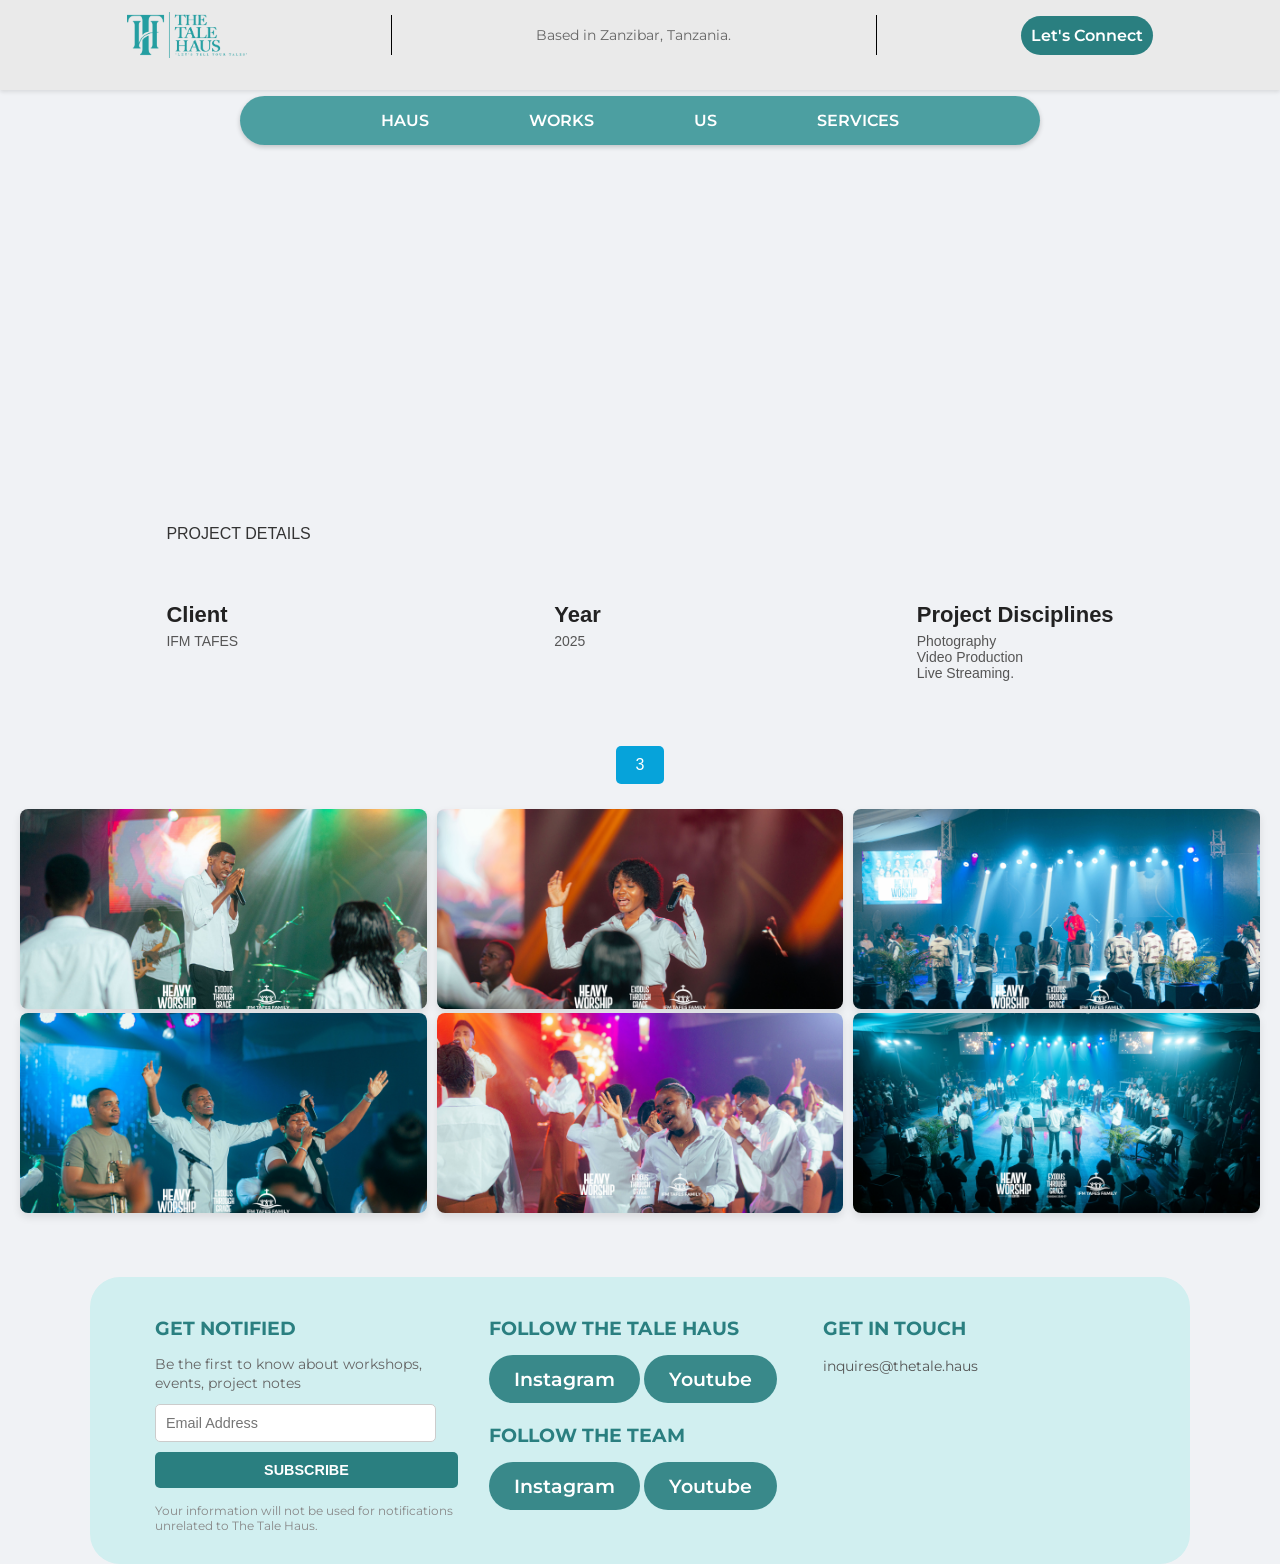
==== commit e94b402e: "Update print statement from 'Hello' to 'Goodbye'" ====
--- a/ViewProject.html
+++ b/ViewProject.html
@@ -1,3 +1,141 @@
+<!DOCTYPE html>
+<html lang="en">
+<head>
+  <meta charset="UTF-8" />
+  <meta name="viewport" content="width=device-width, initial-scale=1.0"/>
+  <title>Media Showcase Page</title>
+  <style>
+    * {
+      box-sizing: border-box;
+    }
+
+    body {
+      margin: 0;
+      font-family: Arial, sans-serif;
+      background: #f4f4f4;
+    }
+
+    /* Back button */
+  .info:hover {
+  background: #2196F3;
+  color: white;
+}
+
+    /* Video Section */
+    .video-section {
+      max-width: 1000px;
+      margin: 40px auto;
+      display: flex;
+      flex-direction: column;
+      gap: 20px;
+      padding: 0 20px;
+    }
+
+    .video-wrapper iframe {
+      width: 100%;
+      height: 315px;
+      border: none;
+      border-radius: 10px;
+    }
+
+    /* Gallery Control Buttons */
+    .controls {
+      text-align: center;
+      margin: 40px 0 20px;
+    }
+
+    .controls button {
+      background-color: #06A3DA;
+      color: white;
+      border: none;
+      padding: 10px 20px;
+      margin: 5px;
+      font-size: 16px;
+      cursor: pointer;
+      border-radius: 5px;
+    }
+
+    .controls button:hover {
+      background-color: #0482b0;
+    }
+
+    /* Gallery */
+    .row {
+      display: flex;
+      flex-wrap: wrap;
+      gap: 10px;
+      padding: 0 20px 40px;
+    }
+
+    .column {
+      flex: 25%;
+      transition: all 0.5s ease;
+    }
+
+    .column img {
+      width: 100%;
+      height: 200px;
+      object-fit: cover;
+      border-radius: 8px;
+      cursor: pointer;
+      box-shadow: 0 4px 8px rgba(0,0,0,0.1);
+      transition: transform 0.3s;
+    }
+
+    .column img:hover {
+      transform: scale(1.03);
+    }
+
+    @media (max-width: 768px) {
+      .column {
+        flex: 50%;
+      }
+    }
+
+    @media (max-width: 480px) {
+      .column {
+        flex: 100%;
+      }
+    }
+
+    /* Lightbox */
+    .lightbox {
+      display: none;
+      position: fixed;
+      z-index: 1000;
+      left: 0;
+      top: 0;
+      width: 100%;
+      height: 100%;
+      background-color: rgba(0, 0, 0, 0.9);
+      justify-content: center;
+      align-items: center;
+    }
+
+    .lightbox img {
+      max-width: 90%;
+      max-height: 80%;
+      border-radius: 10px;
+    }
+
+    .lightbox .close {
+      position: absolute;
+      top: 30px;
+      right: 50px;
+      font-size: 40px;
+      color: white;
+      cursor: pointer;
+      font-weight: bold;
+    }
+  </style>
+</head>
+<body>
+
+
+</body>
+</html>
+
+
 
 <!DOCTYPE html>
 <html lang="en">
